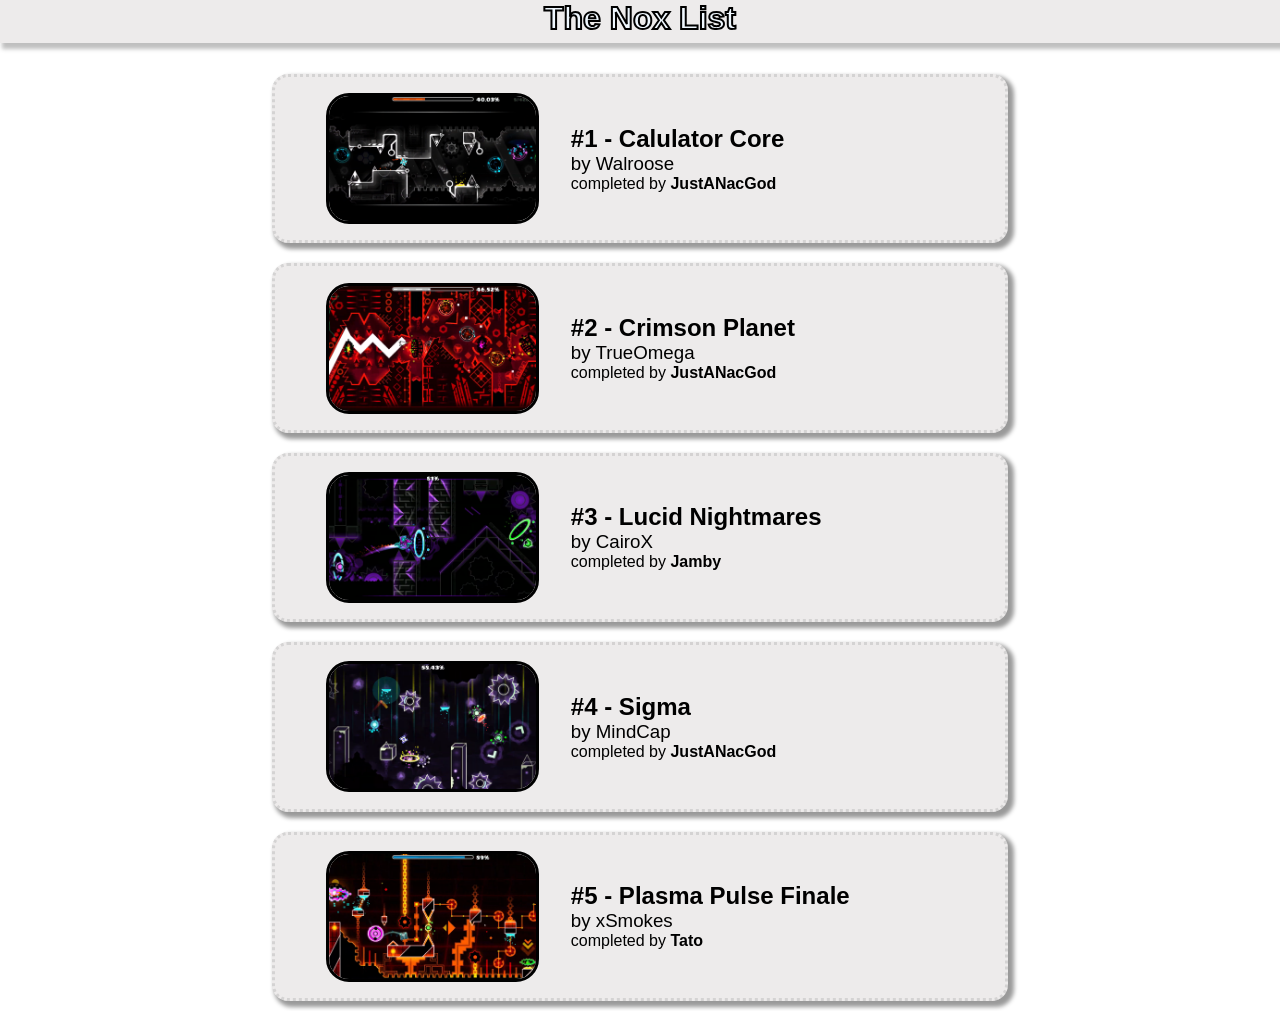
==== frontend/index.html @ 47da416d "- Reworked HTML frontend, added persistent banner - Began working on API and CRUD operations (Post a" ====
<!DOCTYPE html>
<html lang="en">

<head>
    <meta charset="UTF-8">
    <meta name="viewport" content="width=device-width, initial-scale=1.0">
    <title>Da Nox List</title>

    <link rel="stylesheet" href="styles.css">
    <script src="nox_list.js"></script>

</head>

<body>

    <header>
        <h1 class="title">The Nox List</h1>
    </header>

    <div class="levels-container">


        <a href="https://youtu.be/HQiUNaB4OI0" class="level" target="_blank" class="completion-link">

            <img class="level__thumb" src="/images/calc_core_bg.png">

            <div class="level__details">
                <h2>#1 - Calulator Core</h2>
                <h3>by Walroose</h3>
                <h4>completed by <span class="victor"> JustANacGod</span></h4>
            </div>

        </a>

        <a href="https://youtu.be/mWHk4le79YE" class="level completion-link" target="_blank">

            <img class="level__thumb" src="/images/crim_plan_bg.png">

            <div class="level__details">
                <h2>#2 - Crimson Planet</h2>
                <h3>by TrueOmega</h3>
                <h4>completed by <span class="victor"> JustANacGod</span></h4>
            </div>

        </a>

        <a href="https://youtu.be/yiCqr0UiP4k" class="level completion-link" target="_blank">
            <img class="level__thumb" src="/images/lucid_bg.png">

            <div class="level__details">
                <h2>#3 - Lucid Nightmares</h2>
                <h3>by CairoX</h3>
                <h4>completed by <span class="victor">Jamby</span></h4>
            </div>
        </a>

        <a href="https://youtu.be/5MjLpDxWkPU" class="level completion-link" target="_blank">
            <img class="level__thumb" src="/images/sigma_bg.png">

            <div class="level__details">
                <h2>#4 - Sigma</h2>
                <h3>by MindCap</h3>
                <h4>completed by <span class="victor">JustANacGod</span></h4>
            </div>
        </a>

        <a href="https://youtu.be/eSw21gE-DM0" class="level" target="_blank" class="completion-link">
            <img class="level__thumb" src="/images/ppf_bg.png">

            <div class="level__details">
                <h2>#5 - Plasma Pulse Finale</h2>
                <h3>by xSmokes</h3>
                <h4>completed by <span class="victor">Tato</span></h4>
            </div>
        </a>

    </div>

</body>

</html>
---- frontend/styles.css ----
* {
    margin: 0px;
    padding: 0px;
    border-block: border-box;
    font-family: 'Segoe UI', Tahoma, Geneva, Verdana, sans-serifArial, Helvetica, sans-serif;
}

body {
    margin-top: 5%;
}

.title {
    text-align: center;
    color: aliceblue;
    -webkit-text-stroke: 2px black;

    font-size: 2em;
}

header {
    padding: none;
    background-position: center;
    box-shadow: 4px 4px 4px 2px rgba(0, 0, 0, 0.25);
    padding-bottom: .5%;
    width: 100%;

    position: fixed;
    z-index: 9999;
    top: 0;
    left: 0;

    background-color: rgb(237, 235, 235);;
}

.levels-container {

    max-height: 2500vh;
    max-width: 60%;

    margin: 0 auto;

    display: flex;
    flex-direction: column;

    align-items: center;
    justify-content: center;

    overflow: hidden;
}

h3 {
    font-weight: 250;
    text-align: left;
}

h4 {
    font-weight: 100;
    text-align: left;
}

a {
    color: inherit;
    text-decoration: inherit;
    background-color: transparent;
}

.level, .level__completion-link {

    display: flex;
    flex-direction: row;
    align-content: center;

    margin-top: 10px;
    margin-bottom: 10px;

    height: 125px;
    width: 90%;
    padding: 2.5%;

    align-items: center;
    align-content: baseline;

    background-color: rgb(237, 235, 235);
    border-radius: 16px;
    border-style: dotted;
    border-color: rgba(0, 0, 0, .1);
    box-shadow: 4px 4px 4px 2px rgba(0, 0, 0, 0.4);

    overflow: hidden;

}

.level:hover {
    cursor: pointer;
    background-color: rgb(206, 206, 206);;
}

.level__thumb {

    display: flex;

    border-color: black;

    object-fit: cover;
    height: 100%;
    width: 30%;

    margin-left: 5%;

    border-radius: 20px;

    outline: black;
    outline-color: rgb(0, 0, 0);
    outline-style: solid;
}

.level__details {

    padding: 5%;

    display: flex;
    flex-direction: column;

}

.victor {
    font-weight: bold;
}
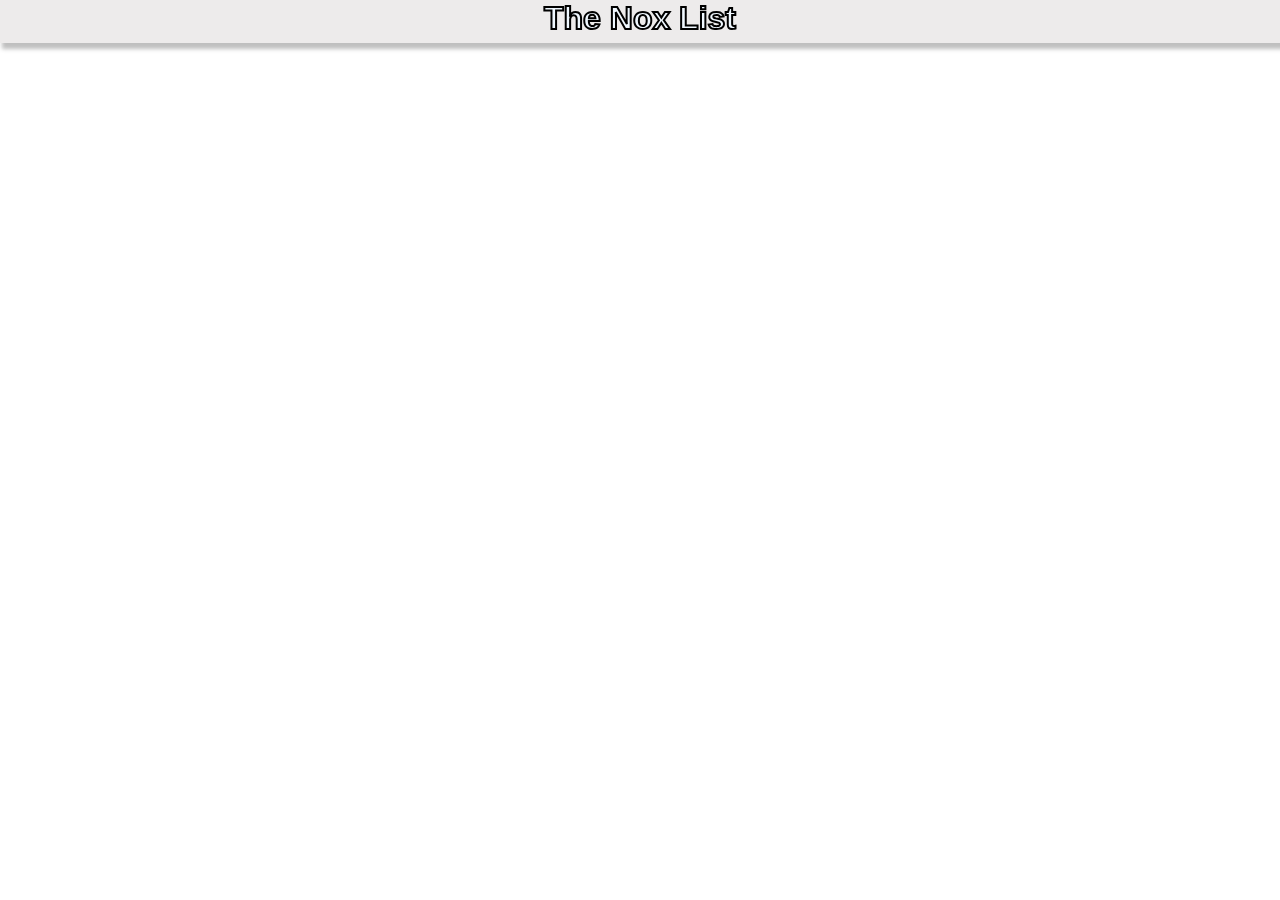
==== commit 10aec21b: "- Fixed level position updates in PATCH method - Implemented frontend code -> HTML elements for each" ====
--- a/frontend/index.html
+++ b/frontend/index.html
@@ -7,7 +7,7 @@
     <title>Da Nox List</title>
 
     <link rel="stylesheet" href="styles.css">
-    <script src="nox_list.js"></script>
+    <script src="nox_list.js" defer></script>
 
 </head>
 
@@ -17,64 +17,7 @@
         <h1 class="title">The Nox List</h1>
     </header>
 
-    <div class="levels-container">
-
-
-        <a href="https://youtu.be/HQiUNaB4OI0" class="level" target="_blank" class="completion-link">
-
-            <img class="level__thumb" src="/images/calc_core_bg.png">
-
-            <div class="level__details">
-                <h2>#1 - Calulator Core</h2>
-                <h3>by Walroose</h3>
-                <h4>completed by <span class="victor"> JustANacGod</span></h4>
-            </div>
-
-        </a>
-
-        <a href="https://youtu.be/mWHk4le79YE" class="level completion-link" target="_blank">
-
-            <img class="level__thumb" src="/images/crim_plan_bg.png">
-
-            <div class="level__details">
-                <h2>#2 - Crimson Planet</h2>
-                <h3>by TrueOmega</h3>
-                <h4>completed by <span class="victor"> JustANacGod</span></h4>
-            </div>
-
-        </a>
-
-        <a href="https://youtu.be/yiCqr0UiP4k" class="level completion-link" target="_blank">
-            <img class="level__thumb" src="/images/lucid_bg.png">
-
-            <div class="level__details">
-                <h2>#3 - Lucid Nightmares</h2>
-                <h3>by CairoX</h3>
-                <h4>completed by <span class="victor">Jamby</span></h4>
-            </div>
-        </a>
-
-        <a href="https://youtu.be/5MjLpDxWkPU" class="level completion-link" target="_blank">
-            <img class="level__thumb" src="/images/sigma_bg.png">
-
-            <div class="level__details">
-                <h2>#4 - Sigma</h2>
-                <h3>by MindCap</h3>
-                <h4>completed by <span class="victor">JustANacGod</span></h4>
-            </div>
-        </a>
-
-        <a href="https://youtu.be/eSw21gE-DM0" class="level" target="_blank" class="completion-link">
-            <img class="level__thumb" src="/images/ppf_bg.png">
-
-            <div class="level__details">
-                <h2>#5 - Plasma Pulse Finale</h2>
-                <h3>by xSmokes</h3>
-                <h4>completed by <span class="victor">Tato</span></h4>
-            </div>
-        </a>
-
-    </div>
+    <div class="levels-container"></div>
 
 </body>
 
